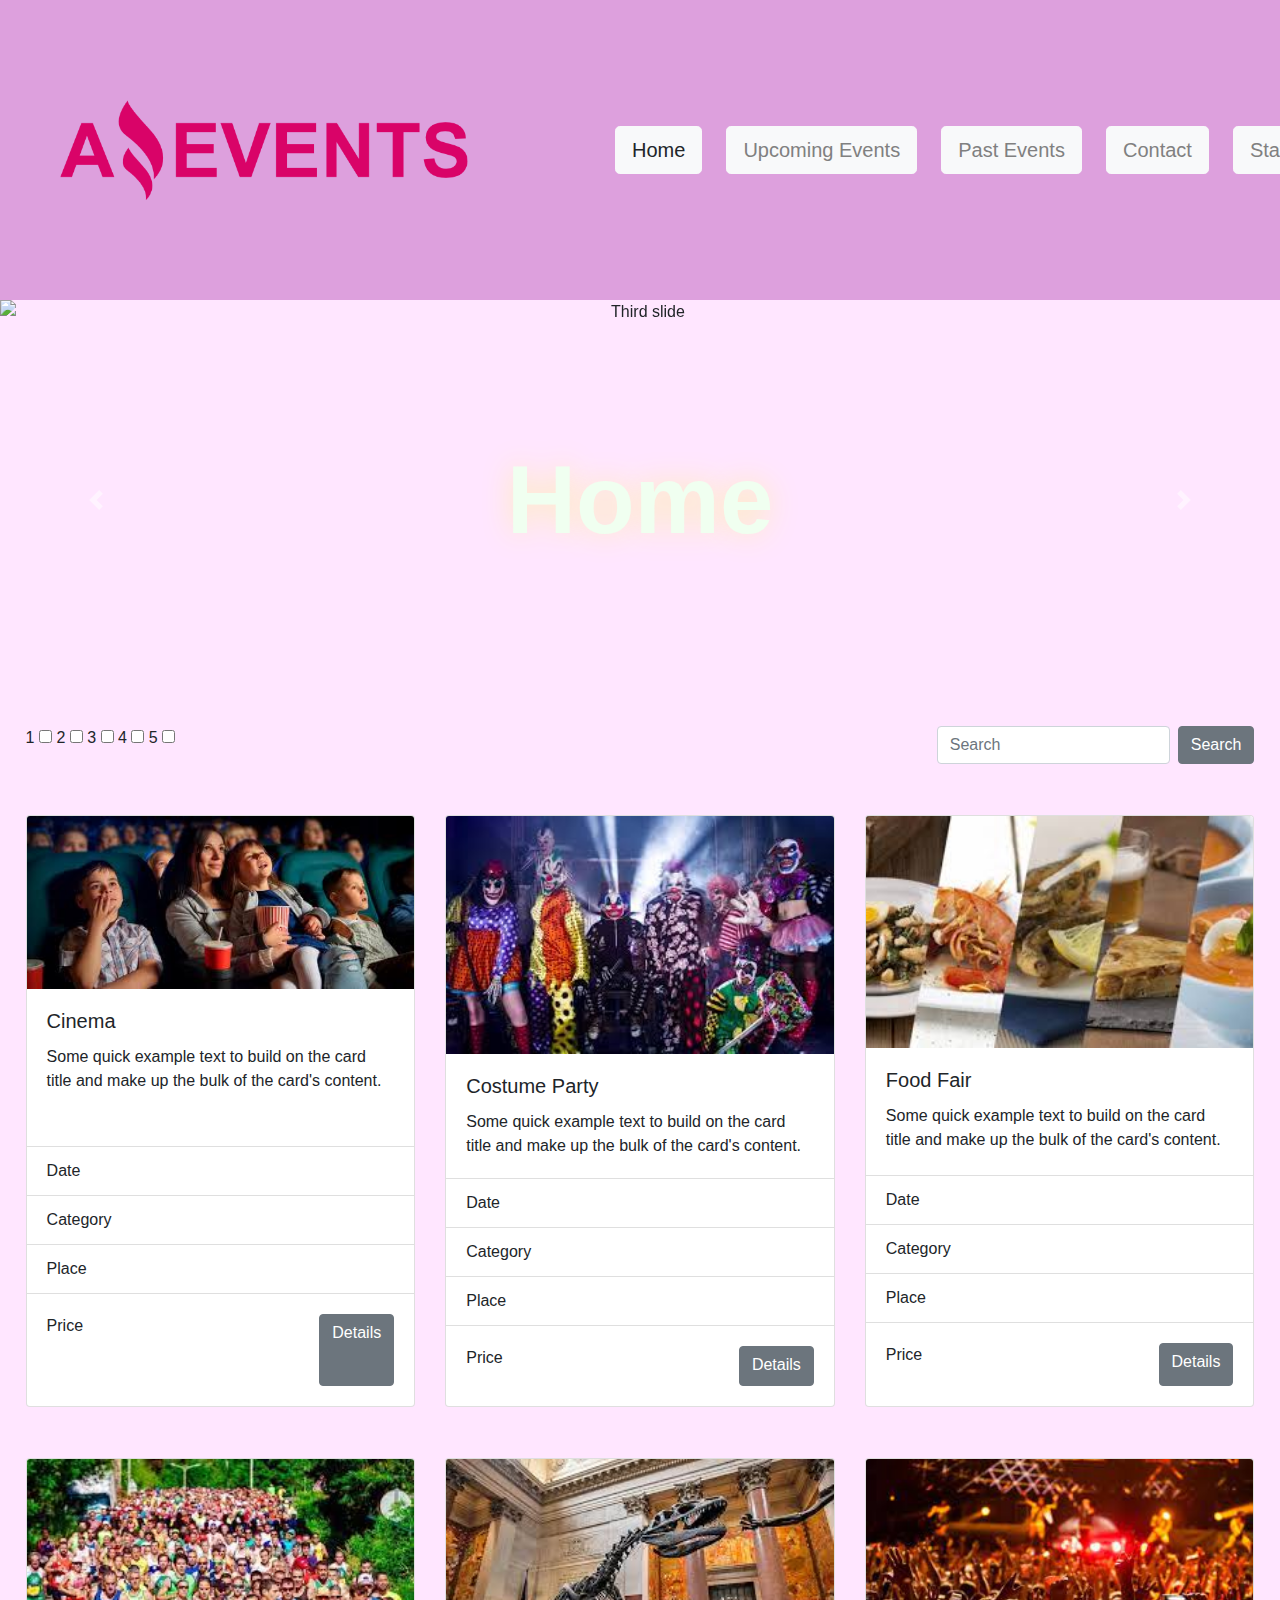
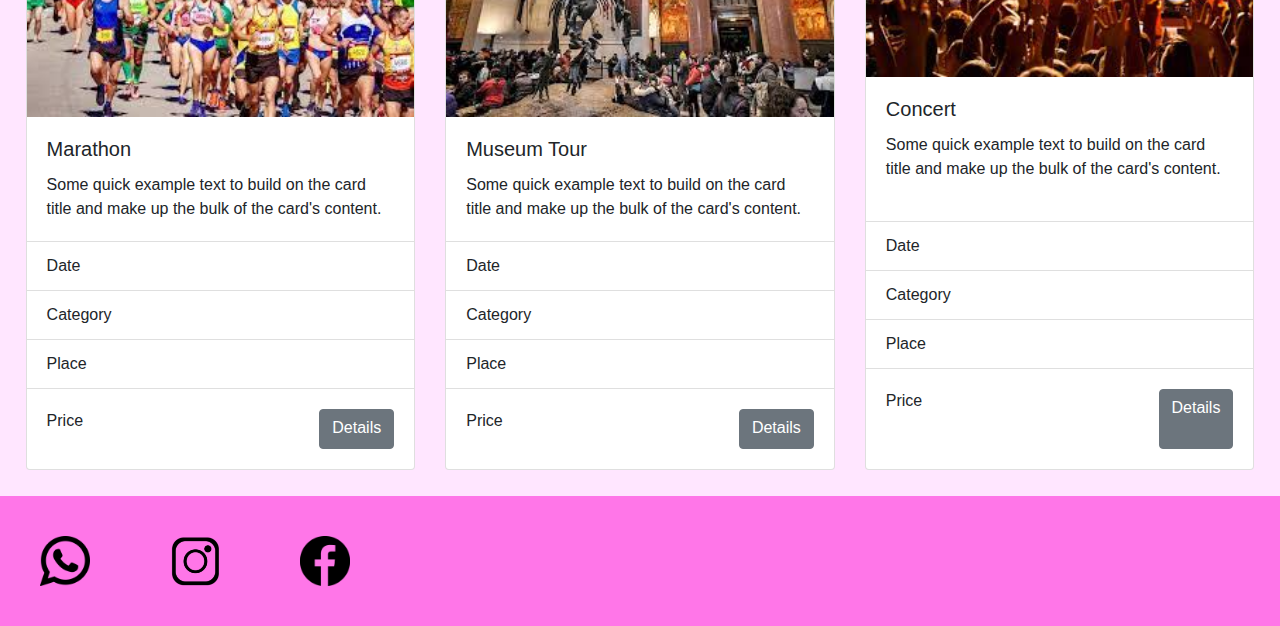
==== index.html @ 9d5e5983 "Add files via upload" ====
<!DOCTYPE html>
<html lang="en">
<head>
    <meta charset="UTF-8">
    <meta http-equiv="X-UA-Compatible" content="IE=edge">
    <meta name="viewport" content="width=device-width, initial-scale=1.0">
    <link rel="icon" type="image/png" sizes="16x16" href="Assets/Img/Logo-Amazing-Events.ico">
    <link rel="stylesheet" href="https://cdn.jsdelivr.net/npm/bootstrap@4.0.0/dist/css/bootstrap.min.css" integrity="sha384-Gn5384xqQ1aoWXA+058RXPxPg6fy4IWvTNh0E263XmFcJlSAwiGgFAW/dAiS6JXm" crossorigin="anonymous">
    <link rel="stylesheet" href="Assets/Style.css">
    <title>Home</title>
</head>


<body class="fondo">


    <header class="header">
      <img src="Assets/Img/Logo_Amazing_Events.png" alt="logo" class="logo">
        <nav class="navbar navbar-expand-lg">
            <p class="btn btn-light btn-lg links">Home</p>
            <p class="btn btn-light btn-lg links"><a href="upcoming_events.html">Upcoming Events</a></p>
            <p class="btn btn-light btn-lg links"><a href="past_events.html">Past Events</a></p>
            <p class="btn btn-light btn-lg links"><a href="contact.html">Contact</a></p>
            <p class="btn btn-light btn-lg links"><a href="stats.html">Stats</a></p>
        </nav>
    </header>  

    <div id="carouselExampleControls" class="carousel slide carrusel1" data-ride="carousel">
      <div class="carousel-inner">

        <div class="carousel-item active">
          <img class="d-block w-100 carrusel" src="Assets/Img/amazing_events4.PNG" alt="Third slide">
          <h1 class="display-1 centrado font-weight-bold">Home</h1>
        </div>

        <div class="carousel-item">
          <img class="d-block w-100 carrusel" src="Assets/Img/amazing_events3.png" alt="Fourth slide">
          <h1 class="display-1 centrado font-weight-bold">Home</h1>
        </div>

        <div class="carousel-item">
          <img class="d-block w-100 carrusel" src="Assets/Img/amazing_events5.jpg" alt="Fifth slide">
          <h1 class="display-1 centrado font-weight-bold">Home</h1>
        </div>

        <div class="carousel-item">
          <img class="d-block w-100 carrusel" src="Assets/Img/amazing_events6.jpg" alt="Sixth slide">
          <h1 class="display-1 centrado font-weight-bold">Home</h1>
        </div>

      </div>
      
      <a class="carousel-control-prev" href="#carouselExampleControls" role="button" data-slide="prev">
        <span class="carousel-control-prev-icon" aria-hidden="true"></span>
        <span class="sr-only">Previous</span>
      </a>
      <a class="carousel-control-next" href="#carouselExampleControls" role="button" data-slide="next">
        <span class="carousel-control-next-icon" aria-hidden="true"></span>
        <span class="sr-only">Next</span>
      </a>
    </div>

    


    <div class="filtro">
      <fieldset>
            <label for="">1</label>
            <input type="checkbox" name="categorias" id="">

            <label for="">2</label>
            <input type="checkbox" name="categorias" id="">

            <label for="">3</label>
            <input type="checkbox" name="categorias" id="">

            <label for="">4</label>
            <input type="checkbox" name="categorias" id="">

            <label for="">5</label>
            <input type="checkbox" name="categorias" id="">
      </fieldset>




        <div>
            <form class="form-inline">
              <input class="form-control mr-sm-2" type="search" placeholder="Search" aria-label="Search">
              <button class="btn btn-secondary my-2 my-sm-0" type="submit">Search</button>
            </form>
        </div>
    </div>


    






    <div class="card-deck cartas">
    <div class="card" style="width: 18rem;">
      <img class="card-img-top" src="Assets/Img/Cinema.jpg" alt="Card image cap">
      <div class="card-body">
        <h5 class="card-title">Cinema</h5>
        <p class="card-text">Some quick example text to build on the card title and make up the bulk of the card's content.</p>
      </div>
      <ul class="list-group list-group-flush">
        <li class="list-group-item">Date</li>
        <li class="list-group-item">Category</li>
        <li class="list-group-item">Place</li>
      </ul>
      <div class="card-body base-carta">
        <p>Price</p>
        <a href="details.html" class="card-link btn btn-secondary">Details</a>
      </div>
    </div>

    <div class="card" style="width: 18rem;">
      <img class="card-img-top" src="Assets/Img/Costume_Party.jpg" alt="Card image cap">
      <div class="card-body">
        <h5 class="card-title">Costume Party</h5>
        <p class="card-text">Some quick example text to build on the card title and make up the bulk of the card's content.</p>
      </div>
      <ul class="list-group list-group-flush">
        <li class="list-group-item">Date</li>
        <li class="list-group-item">Category</li>
        <li class="list-group-item">Place</li>
      </ul>
      <div class="card-body base-carta">
        <p>Price</p>
        <a href="details.html" class="card-link btn btn-secondary">Details</a>
      </div>
    </div>

    <div class="card" style="width: 18rem;">
      <img class="card-img-top" src="Assets/Img/Food_Fair.jpg" alt="Card image cap">
      <div class="card-body">
        <h5 class="card-title">Food Fair</h5>
        <p class="card-text">Some quick example text to build on the card title and make up the bulk of the card's content.</p>
      </div>
      <ul class="list-group list-group-flush">
        <li class="list-group-item">Date</li>
        <li class="list-group-item">Category</li>
        <li class="list-group-item">Place</li>
      </ul>
      <div class="card-body base-carta">
        <p>Price</p>
        <a href="details.html" class="card-link btn btn-secondary">Details</a>
      </div>
    </div>
    </div>

    <div class="card-deck cartas">
    <div class="card" style="width: 18rem;">
      <img class="card-img-top" src="Assets/Img/Marathon.jpg" alt="Card image cap">
      <div class="card-body">
        <h5 class="card-title">Marathon</h5>
        <p class="card-text">Some quick example text to build on the card title and make up the bulk of the card's content.</p>
      </div>
      <ul class="list-group list-group-flush">
        <li class="list-group-item">Date</li>
        <li class="list-group-item">Category</li>
        <li class="list-group-item">Place</li>
      </ul>
      <div class="card-body base-carta">
        <p>Price</p>
        <a href="details.html" class="card-link btn btn-secondary">Details</a>
      </div>
    </div>

    <div class="card" style="width: 18rem;">
      <img class="card-img-top" src="Assets/Img/Museum_Tour.jpg" alt="Card image cap">
      <div class="card-body">
        <h5 class="card-title">Museum Tour</h5>
        <p class="card-text">Some quick example text to build on the card title and make up the bulk of the card's content.</p>
      </div>
      <ul class="list-group list-group-flush">
        <li class="list-group-item">Date</li>
        <li class="list-group-item">Category</li>
        <li class="list-group-item">Place</li>
      </ul>
      <div class="card-body base-carta">
        <p>Price</p>
        <a href="details.html" class="card-link btn btn-secondary">Details</a>
      </div>
    </div>

    <div class="card" style="width: 18rem;">
      <img class="card-img-top" src="Assets/Img/Music_Concert.jpg" alt="Card image cap">
      <div class="card-body">
        <h5 class="card-title">Concert</h5>
        <p class="card-text">Some quick example text to build on the card title and make up the bulk of the card's content.</p>
      </div>
      <ul class="list-group list-group-flush">
        <li class="list-group-item">Date</li>
        <li class="list-group-item">Category</li>
        <li class="list-group-item">Place</li>
      </ul>
      <div class="card-body base-carta">
        <p>Price</p>
        <a href="details.html" class="card-link btn btn-secondary">Details</a>
      </div>
    </div>
    </div>





    <footer>
      <div><a href="https://api.whatsapp.com/send?phone=+𝟑𝟓𝟓𝟔𝟕𝟔𝟓𝟏𝟒𝟔𝟔𝟒"><img src="Assets/Img/whatsapp.png" alt="whatsapp" class="imagen2"></a></div>
      <div><a href="https://instagram.com/amazing__events?igshid=YmMyMTA2M2Y="><img src="Assets/Img/instagram.png" alt="instagram" class="imagen2"></a></div>
      <div><a href="https://www.facebook.com/profile.php?id=100068733520524"><img src="Assets/Img/facebook.png" alt="facebook" class="imagen2"></a></div>
  </footer>


    <script src="https://code.jquery.com/jquery-3.2.1.slim.min.js" integrity="sha384-KJ3o2DKtIkvYIK3UENzmM7KCkRr/rE9/Qpg6aAZGJwFDMVNA/GpGFF93hXpG5KkN" crossorigin="anonymous"></script>
    <script src="https://cdn.jsdelivr.net/npm/popper.js@1.12.9/dist/umd/popper.min.js" integrity="sha384-ApNbgh9B+Y1QKtv3Rn7W3mgPxhU9K/ScQsAP7hUibX39j7fakFPskvXusvfa0b4Q" crossorigin="anonymous"></script>
    <script src="https://cdn.jsdelivr.net/npm/bootstrap@4.0.0/dist/js/bootstrap.min.js" integrity="sha384-JZR6Spejh4U02d8jOt6vLEHfe/JQGiRRSQQxSfFWpi1MquVdAyjUar5+76PVCmYl" crossorigin="anonymous"></script>
    <script src="./index.js"></script>
</body>
</html>
---- Assets/Style.css ----
.fondo {
    background-color: rgb(255, 230, 255);
}

.logo {
    height: 100px;
    width: auto;
}

.header {
    display: flex;
    background-size: cover;
    background-color:plum;
    height: 300px;
    justify-content:space-around;
    flex-flow: row wrap;
    align-items: center;
}

a {
    color: gray;
}

a:hover {
    color: rgb(180, 23, 141);
    text-decoration: none;
}



.links {
    margin: 2%;
}

.carrusel {
    height: 400px;
}

.carrusel1 {
    text-align: center;
    position: relative;
}

.centrado{
    position: absolute;
    top: 50%;
    left: 50%;
    transform: translate(-50%, -50%);
    color: honeydew;
    text-shadow: 0 0 30px #fdedb7;
    
}

.filtro {
    display: flex;
    justify-content: space-between;
    padding: 2%;
}

.cartas {
    padding: 2%;
}

.base-carta {
    display: flex;
    justify-content: space-between;
}

.imagenes-detalles {
    flex-shrink: 0;
    height: 50%;
    width: 50%;
}

.caja1 {
    background-color: rgb(230, 229, 229);
    padding: 5%;
    display: flex;
}

.caja2 {
    padding-left: 2%;
    padding-right: 2%;
    text-align: center;
}

.titulo-tabla {
    background-color: rgb(180, 23, 141);
    font-weight: bolder;
    color: white;

}

footer {
    display: flex;
    background-color: rgb(255, 118, 232);
    flex-direction: row;

}

.imagen2 {
    height: 50px;
    width: 50px;
    margin: 40px;
}
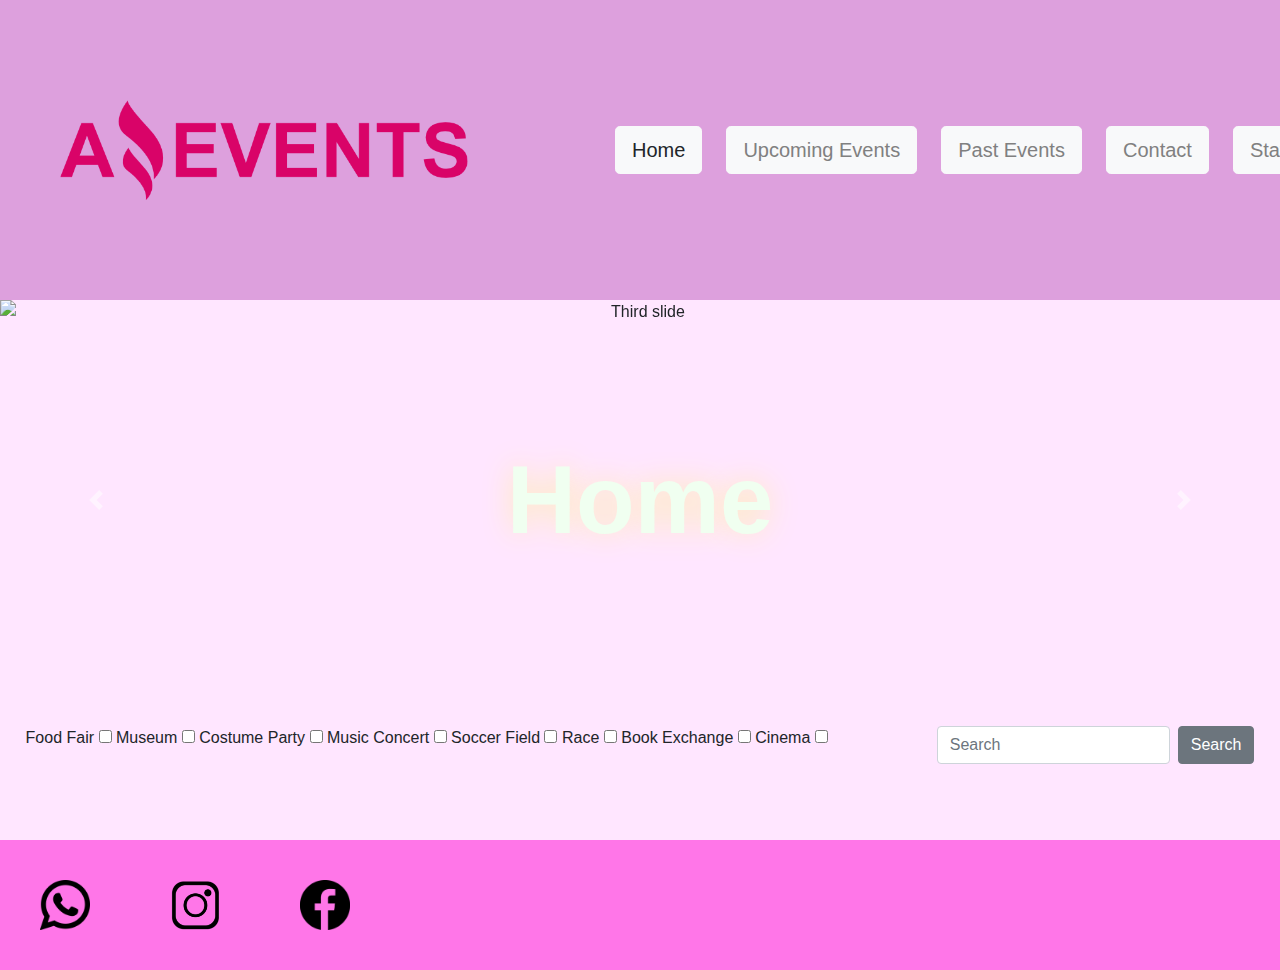
==== commit 55d00314: "task2" ====
--- a/index.html
+++ b/index.html
@@ -1,225 +1,242 @@
-<!DOCTYPE html>
-<html lang="en">
-<head>
-    <meta charset="UTF-8">
-    <meta http-equiv="X-UA-Compatible" content="IE=edge">
-    <meta name="viewport" content="width=device-width, initial-scale=1.0">
-    <link rel="icon" type="image/png" sizes="16x16" href="Assets/Img/Logo-Amazing-Events.ico">
-    <link rel="stylesheet" href="https://cdn.jsdelivr.net/npm/bootstrap@4.0.0/dist/css/bootstrap.min.css" integrity="sha384-Gn5384xqQ1aoWXA+058RXPxPg6fy4IWvTNh0E263XmFcJlSAwiGgFAW/dAiS6JXm" crossorigin="anonymous">
-    <link rel="stylesheet" href="Assets/Style.css">
-    <title>Home</title>
-</head>
-
-
-<body class="fondo">
-
-
-    <header class="header">
-      <img src="Assets/Img/Logo_Amazing_Events.png" alt="logo" class="logo">
-        <nav class="navbar navbar-expand-lg">
-            <p class="btn btn-light btn-lg links">Home</p>
-            <p class="btn btn-light btn-lg links"><a href="upcoming_events.html">Upcoming Events</a></p>
-            <p class="btn btn-light btn-lg links"><a href="past_events.html">Past Events</a></p>
-            <p class="btn btn-light btn-lg links"><a href="contact.html">Contact</a></p>
-            <p class="btn btn-light btn-lg links"><a href="stats.html">Stats</a></p>
-        </nav>
-    </header>  
-
-    <div id="carouselExampleControls" class="carousel slide carrusel1" data-ride="carousel">
-      <div class="carousel-inner">
-
-        <div class="carousel-item active">
-          <img class="d-block w-100 carrusel" src="Assets/Img/amazing_events4.PNG" alt="Third slide">
-          <h1 class="display-1 centrado font-weight-bold">Home</h1>
-        </div>
-
-        <div class="carousel-item">
-          <img class="d-block w-100 carrusel" src="Assets/Img/amazing_events3.png" alt="Fourth slide">
-          <h1 class="display-1 centrado font-weight-bold">Home</h1>
-        </div>
-
-        <div class="carousel-item">
-          <img class="d-block w-100 carrusel" src="Assets/Img/amazing_events5.jpg" alt="Fifth slide">
-          <h1 class="display-1 centrado font-weight-bold">Home</h1>
-        </div>
-
-        <div class="carousel-item">
-          <img class="d-block w-100 carrusel" src="Assets/Img/amazing_events6.jpg" alt="Sixth slide">
-          <h1 class="display-1 centrado font-weight-bold">Home</h1>
-        </div>
-
-      </div>
-      
-      <a class="carousel-control-prev" href="#carouselExampleControls" role="button" data-slide="prev">
-        <span class="carousel-control-prev-icon" aria-hidden="true"></span>
-        <span class="sr-only">Previous</span>
-      </a>
-      <a class="carousel-control-next" href="#carouselExampleControls" role="button" data-slide="next">
-        <span class="carousel-control-next-icon" aria-hidden="true"></span>
-        <span class="sr-only">Next</span>
-      </a>
-    </div>
-
-    
-
-
-    <div class="filtro">
-      <fieldset>
-            <label for="">1</label>
-            <input type="checkbox" name="categorias" id="">
-
-            <label for="">2</label>
-            <input type="checkbox" name="categorias" id="">
-
-            <label for="">3</label>
-            <input type="checkbox" name="categorias" id="">
-
-            <label for="">4</label>
-            <input type="checkbox" name="categorias" id="">
-
-            <label for="">5</label>
-            <input type="checkbox" name="categorias" id="">
-      </fieldset>
-
-
-
-
-        <div>
-            <form class="form-inline">
-              <input class="form-control mr-sm-2" type="search" placeholder="Search" aria-label="Search">
-              <button class="btn btn-secondary my-2 my-sm-0" type="submit">Search</button>
-            </form>
-        </div>
-    </div>
-
-
-    
-
-
-
-
-
-
-    <div class="card-deck cartas">
-    <div class="card" style="width: 18rem;">
-      <img class="card-img-top" src="Assets/Img/Cinema.jpg" alt="Card image cap">
-      <div class="card-body">
-        <h5 class="card-title">Cinema</h5>
-        <p class="card-text">Some quick example text to build on the card title and make up the bulk of the card's content.</p>
-      </div>
-      <ul class="list-group list-group-flush">
-        <li class="list-group-item">Date</li>
-        <li class="list-group-item">Category</li>
-        <li class="list-group-item">Place</li>
-      </ul>
-      <div class="card-body base-carta">
-        <p>Price</p>
-        <a href="details.html" class="card-link btn btn-secondary">Details</a>
-      </div>
-    </div>
-
-    <div class="card" style="width: 18rem;">
-      <img class="card-img-top" src="Assets/Img/Costume_Party.jpg" alt="Card image cap">
-      <div class="card-body">
-        <h5 class="card-title">Costume Party</h5>
-        <p class="card-text">Some quick example text to build on the card title and make up the bulk of the card's content.</p>
-      </div>
-      <ul class="list-group list-group-flush">
-        <li class="list-group-item">Date</li>
-        <li class="list-group-item">Category</li>
-        <li class="list-group-item">Place</li>
-      </ul>
-      <div class="card-body base-carta">
-        <p>Price</p>
-        <a href="details.html" class="card-link btn btn-secondary">Details</a>
-      </div>
-    </div>
-
-    <div class="card" style="width: 18rem;">
-      <img class="card-img-top" src="Assets/Img/Food_Fair.jpg" alt="Card image cap">
-      <div class="card-body">
-        <h5 class="card-title">Food Fair</h5>
-        <p class="card-text">Some quick example text to build on the card title and make up the bulk of the card's content.</p>
-      </div>
-      <ul class="list-group list-group-flush">
-        <li class="list-group-item">Date</li>
-        <li class="list-group-item">Category</li>
-        <li class="list-group-item">Place</li>
-      </ul>
-      <div class="card-body base-carta">
-        <p>Price</p>
-        <a href="details.html" class="card-link btn btn-secondary">Details</a>
-      </div>
-    </div>
-    </div>
-
-    <div class="card-deck cartas">
-    <div class="card" style="width: 18rem;">
-      <img class="card-img-top" src="Assets/Img/Marathon.jpg" alt="Card image cap">
-      <div class="card-body">
-        <h5 class="card-title">Marathon</h5>
-        <p class="card-text">Some quick example text to build on the card title and make up the bulk of the card's content.</p>
-      </div>
-      <ul class="list-group list-group-flush">
-        <li class="list-group-item">Date</li>
-        <li class="list-group-item">Category</li>
-        <li class="list-group-item">Place</li>
-      </ul>
-      <div class="card-body base-carta">
-        <p>Price</p>
-        <a href="details.html" class="card-link btn btn-secondary">Details</a>
-      </div>
-    </div>
-
-    <div class="card" style="width: 18rem;">
-      <img class="card-img-top" src="Assets/Img/Museum_Tour.jpg" alt="Card image cap">
-      <div class="card-body">
-        <h5 class="card-title">Museum Tour</h5>
-        <p class="card-text">Some quick example text to build on the card title and make up the bulk of the card's content.</p>
-      </div>
-      <ul class="list-group list-group-flush">
-        <li class="list-group-item">Date</li>
-        <li class="list-group-item">Category</li>
-        <li class="list-group-item">Place</li>
-      </ul>
-      <div class="card-body base-carta">
-        <p>Price</p>
-        <a href="details.html" class="card-link btn btn-secondary">Details</a>
-      </div>
-    </div>
-
-    <div class="card" style="width: 18rem;">
-      <img class="card-img-top" src="Assets/Img/Music_Concert.jpg" alt="Card image cap">
-      <div class="card-body">
-        <h5 class="card-title">Concert</h5>
-        <p class="card-text">Some quick example text to build on the card title and make up the bulk of the card's content.</p>
-      </div>
-      <ul class="list-group list-group-flush">
-        <li class="list-group-item">Date</li>
-        <li class="list-group-item">Category</li>
-        <li class="list-group-item">Place</li>
-      </ul>
-      <div class="card-body base-carta">
-        <p>Price</p>
-        <a href="details.html" class="card-link btn btn-secondary">Details</a>
-      </div>
-    </div>
-    </div>
-
-
-
-
-
-    <footer>
-      <div><a href="https://api.whatsapp.com/send?phone=+𝟑𝟓𝟓𝟔𝟕𝟔𝟓𝟏𝟒𝟔𝟔𝟒"><img src="Assets/Img/whatsapp.png" alt="whatsapp" class="imagen2"></a></div>
-      <div><a href="https://instagram.com/amazing__events?igshid=YmMyMTA2M2Y="><img src="Assets/Img/instagram.png" alt="instagram" class="imagen2"></a></div>
-      <div><a href="https://www.facebook.com/profile.php?id=100068733520524"><img src="Assets/Img/facebook.png" alt="facebook" class="imagen2"></a></div>
-  </footer>
-
-
-    <script src="https://code.jquery.com/jquery-3.2.1.slim.min.js" integrity="sha384-KJ3o2DKtIkvYIK3UENzmM7KCkRr/rE9/Qpg6aAZGJwFDMVNA/GpGFF93hXpG5KkN" crossorigin="anonymous"></script>
-    <script src="https://cdn.jsdelivr.net/npm/popper.js@1.12.9/dist/umd/popper.min.js" integrity="sha384-ApNbgh9B+Y1QKtv3Rn7W3mgPxhU9K/ScQsAP7hUibX39j7fakFPskvXusvfa0b4Q" crossorigin="anonymous"></script>
-    <script src="https://cdn.jsdelivr.net/npm/bootstrap@4.0.0/dist/js/bootstrap.min.js" integrity="sha384-JZR6Spejh4U02d8jOt6vLEHfe/JQGiRRSQQxSfFWpi1MquVdAyjUar5+76PVCmYl" crossorigin="anonymous"></script>
-    <script src="./index.js"></script>
-</body>
+<!DOCTYPE html>
+<html lang="en">
+<head>
+    <meta charset="UTF-8">
+    <meta http-equiv="X-UA-Compatible" content="IE=edge">
+    <meta name="viewport" content="width=device-width, initial-scale=1.0">
+    <link rel="icon" type="image/png" sizes="16x16" href="Assets/Img/Logo-Amazing-Events.ico">
+    <link rel="stylesheet" href="https://cdn.jsdelivr.net/npm/bootstrap@4.0.0/dist/css/bootstrap.min.css" integrity="sha384-Gn5384xqQ1aoWXA+058RXPxPg6fy4IWvTNh0E263XmFcJlSAwiGgFAW/dAiS6JXm" crossorigin="anonymous">
+    <link rel="stylesheet" href="Assets/Style.css">
+    
+    <title>Home</title>
+</head>
+
+
+<body class="fondo">
+
+
+    <header class="header">
+      <img src="Assets/Img/Logo_Amazing_Events.png" alt="logo" class="logo">
+        <nav class="navbar navbar-expand-lg">
+            <p class="btn btn-light btn-lg links">Home</p>
+            <p class="btn btn-light btn-lg links"><a href="upcoming_events.html">Upcoming Events</a></p>
+            <p class="btn btn-light btn-lg links"><a href="past_events.html">Past Events</a></p>
+            <p class="btn btn-light btn-lg links"><a href="contact.html">Contact</a></p>
+            <p class="btn btn-light btn-lg links"><a href="stats.html">Stats</a></p>
+        </nav>
+    </header>  
+
+    <div id="carouselExampleControls" class="carousel slide carrusel1" data-ride="carousel">
+      <div class="carousel-inner">
+
+        <div class="carousel-item active">
+          <img class="d-block w-100 carrusel" src="Assets/Img/amazing_events4.PNG" alt="Third slide">
+          <h1 class="display-1 centrado font-weight-bold">Home</h1>
+        </div>
+
+        <div class="carousel-item">
+          <img class="d-block w-100 carrusel" src="Assets/Img/amazing_events3.png" alt="Fourth slide">
+          <h1 class="display-1 centrado font-weight-bold">Home</h1>
+        </div>
+
+        <div class="carousel-item">
+          <img class="d-block w-100 carrusel" src="Assets/Img/amazing_events5.jpg" alt="Fifth slide">
+          <h1 class="display-1 centrado font-weight-bold">Home</h1>
+        </div>
+
+        <div class="carousel-item">
+          <img class="d-block w-100 carrusel" src="Assets/Img/amazing_events6.jpg" alt="Sixth slide">
+          <h1 class="display-1 centrado font-weight-bold">Home</h1>
+        </div>
+
+      </div>
+      
+      <a class="carousel-control-prev" href="#carouselExampleControls" role="button" data-slide="prev">
+        <span class="carousel-control-prev-icon" aria-hidden="true"></span>
+        <span class="sr-only">Previous</span>
+      </a>
+      <a class="carousel-control-next" href="#carouselExampleControls" role="button" data-slide="next">
+        <span class="carousel-control-next-icon" aria-hidden="true"></span>
+        <span class="sr-only">Next</span>
+      </a>
+    </div>
+
+    
+
+
+    <div class="filtro">
+      <fieldset>
+            <label for="">Food Fair</label>
+            <input type="checkbox" name="categorias" id="">
+
+            <label for="">Museum</label>
+            <input type="checkbox" name="categorias" id="">
+
+            <label for="">Costume Party</label>
+            <input type="checkbox" name="categorias" id="">
+
+            <label for="">Music Concert</label>
+            <input type="checkbox" name="categorias" id="">
+
+            <label for="">Soccer Field</label>
+            <input type="checkbox" name="categorias" id="">
+
+            <label for="">Race</label>
+            <input type="checkbox" name="categorias" id="">
+
+            <label for="">Book Exchange</label>
+            <input type="checkbox" name="categorias" id="">
+
+            <label for="">Cinema</label>
+            <input type="checkbox" name="categorias" id="">
+      </fieldset>
+
+
+
+
+        <div>
+            <form class="form-inline">
+              <input class="form-control mr-sm-2" type="search" placeholder="Search" aria-label="Search">
+              <button class="btn btn-secondary my-2 my-sm-0" type="submit">Search</button>
+            </form>
+        </div>
+    </div>
+
+
+    
+
+
+
+
+
+    
+    <div class="card-deck cartas" id="contenedor-cartas">
+      <!--
+        
+    <div class="card" style="width: 18rem;">
+      <img class="card-img-top" src="Assets/Img/Cinema.jpg" alt="Card image cap">
+      <div class="card-body">
+        <h5 class="card-title">Cinema</h5>
+        <p class="card-text">Some quick example text to build on the card title and make up the bulk of the card's content.</p>
+      </div>
+      <ul class="list-group list-group-flush">
+        <li class="list-group-item">Date</li>
+        <li class="list-group-item">Category</li>
+        <li class="list-group-item">Place</li>
+      </ul>
+      <div class="card-body base-carta">
+        <p>Price</p>
+        <a href="details.html" class="card-link btn btn-secondary">Details</a>
+      </div>
+    </div>
+
+    <div class="card" style="width: 18rem;">
+      <img class="card-img-top" src="Assets/Img/Costume_Party.jpg" alt="Card image cap">
+      <div class="card-body">
+        <h5 class="card-title">Costume Party</h5>
+        <p class="card-text">Some quick example text to build on the card title and make up the bulk of the card's content.</p>
+      </div>
+      <ul class="list-group list-group-flush">
+        <li class="list-group-item">Date</li>
+        <li class="list-group-item">Category</li>
+        <li class="list-group-item">Place</li>
+      </ul>
+      <div class="card-body base-carta">
+        <p>Price</p>
+        <a href="details.html" class="card-link btn btn-secondary">Details</a>
+      </div>
+    </div>
+
+    <div class="card" style="width: 18rem;">
+      <img class="card-img-top" src="Assets/Img/Food_Fair.jpg" alt="Card image cap">
+      <div class="card-body">
+        <h5 class="card-title">Food Fair</h5>
+        <p class="card-text">Some quick example text to build on the card title and make up the bulk of the card's content.</p>
+      </div>
+      <ul class="list-group list-group-flush">
+        <li class="list-group-item">Date</li>
+        <li class="list-group-item">Category</li>
+        <li class="list-group-item">Place</li>
+      </ul>
+      <div class="card-body base-carta">
+        <p>Price</p>
+        <a href="details.html" class="card-link btn btn-secondary">Details</a>
+      </div>
+    </div>
+    </div>
+
+    <div class="card-deck cartas">
+    <div class="card" style="width: 18rem;">
+      <img class="card-img-top" src="Assets/Img/Marathon.jpg" alt="Card image cap">
+      <div class="card-body">
+        <h5 class="card-title">Marathon</h5>
+        <p class="card-text">Some quick example text to build on the card title and make up the bulk of the card's content.</p>
+      </div>
+      <ul class="list-group list-group-flush">
+        <li class="list-group-item">Date</li>
+        <li class="list-group-item">Category</li>
+        <li class="list-group-item">Place</li>
+      </ul>
+      <div class="card-body base-carta">
+        <p>Price</p>
+        <a href="details.html" class="card-link btn btn-secondary">Details</a>
+      </div>
+    </div>
+
+    <div class="card" style="width: 18rem;">
+      <img class="card-img-top" src="Assets/Img/Museum_Tour.jpg" alt="Card image cap">
+      <div class="card-body">
+        <h5 class="card-title">Museum Tour</h5>
+        <p class="card-text">Some quick example text to build on the card title and make up the bulk of the card's content.</p>
+      </div>
+      <ul class="list-group list-group-flush">
+        <li class="list-group-item">Date</li>
+        <li class="list-group-item">Category</li>
+        <li class="list-group-item">Place</li>
+      </ul>
+      <div class="card-body base-carta">
+        <p>Price</p>
+        <a href="details.html" class="card-link btn btn-secondary">Details</a>
+      </div>
+    </div>
+
+    <div class="card" style="width: 18rem;">
+      <img class="card-img-top" src="Assets/Img/Music_Concert.jpg" alt="Card image cap">
+      <div class="card-body">
+        <h5 class="card-title">Concert</h5>
+        <p class="card-text">Some quick example text to build on the card title and make up the bulk of the card's content.</p>
+      </div>
+      <ul class="list-group list-group-flush">
+        <li class="list-group-item">Date</li>
+        <li class="list-group-item">Category</li>
+        <li class="list-group-item">Place</li>
+      </ul>
+      <div class="card-body base-carta">
+        <p>Price</p>
+        <a href="details.html" class="card-link btn btn-secondary">Details</a>
+      </div>
+    </div>
+     
+    -->
+    </div> 
+
+   
+
+
+
+
+
+    <footer>
+      <div><a href="https://api.whatsapp.com/send?phone=+𝟑𝟓𝟓𝟔𝟕𝟔𝟓𝟏𝟒𝟔𝟔𝟒"><img src="Assets/Img/whatsapp.png" alt="whatsapp" class="imagen2"></a></div>
+      <div><a href="https://instagram.com/amazing__events?igshid=YmMyMTA2M2Y="><img src="Assets/Img/instagram.png" alt="instagram" class="imagen2"></a></div>
+      <div><a href="https://www.facebook.com/profile.php?id=100068733520524"><img src="Assets/Img/facebook.png" alt="facebook" class="imagen2"></a></div>
+  </footer>
+
+    <script src="./data.js"></script>
+    <script src="https://code.jquery.com/jquery-3.2.1.slim.min.js" integrity="sha384-KJ3o2DKtIkvYIK3UENzmM7KCkRr/rE9/Qpg6aAZGJwFDMVNA/GpGFF93hXpG5KkN" crossorigin="anonymous"></script>
+    <script src="https://cdn.jsdelivr.net/npm/popper.js@1.12.9/dist/umd/popper.min.js" integrity="sha384-ApNbgh9B+Y1QKtv3Rn7W3mgPxhU9K/ScQsAP7hUibX39j7fakFPskvXusvfa0b4Q" crossorigin="anonymous"></script>
+    <script src="https://cdn.jsdelivr.net/npm/bootstrap@4.0.0/dist/js/bootstrap.min.js" integrity="sha384-JZR6Spejh4U02d8jOt6vLEHfe/JQGiRRSQQxSfFWpi1MquVdAyjUar5+76PVCmYl" crossorigin="anonymous"></script>
+    <script src="./index.js"></script>
+    
+</body>
 </html>--- a/Assets/Style.css
+++ b/Assets/Style.css
@@ -1,105 +1,120 @@
-.fondo {
-    background-color: rgb(255, 230, 255);
-}
-
-.logo {
-    height: 100px;
-    width: auto;
-}
-
-.header {
-    display: flex;
-    background-size: cover;
-    background-color:plum;
-    height: 300px;
-    justify-content:space-around;
-    flex-flow: row wrap;
-    align-items: center;
-}
-
-a {
-    color: gray;
-}
-
-a:hover {
-    color: rgb(180, 23, 141);
-    text-decoration: none;
-}
-
-
-
-.links {
-    margin: 2%;
-}
-
-.carrusel {
-    height: 400px;
-}
-
-.carrusel1 {
-    text-align: center;
-    position: relative;
-}
-
-.centrado{
-    position: absolute;
-    top: 50%;
-    left: 50%;
-    transform: translate(-50%, -50%);
-    color: honeydew;
-    text-shadow: 0 0 30px #fdedb7;
-    
-}
-
-.filtro {
-    display: flex;
-    justify-content: space-between;
-    padding: 2%;
-}
-
-.cartas {
-    padding: 2%;
-}
-
-.base-carta {
-    display: flex;
-    justify-content: space-between;
-}
-
-.imagenes-detalles {
-    flex-shrink: 0;
-    height: 50%;
-    width: 50%;
-}
-
-.caja1 {
-    background-color: rgb(230, 229, 229);
-    padding: 5%;
-    display: flex;
-}
-
-.caja2 {
-    padding-left: 2%;
-    padding-right: 2%;
-    text-align: center;
-}
-
-.titulo-tabla {
-    background-color: rgb(180, 23, 141);
-    font-weight: bolder;
-    color: white;
-
-}
-
-footer {
-    display: flex;
-    background-color: rgb(255, 118, 232);
-    flex-direction: row;
-
-}
-
-.imagen2 {
-    height: 50px;
-    width: 50px;
-    margin: 40px;
-}+.fondo {
+    background-color: rgb(255, 230, 255);
+}
+
+
+.logo {
+    height: 100px;
+    width: auto;
+}
+
+.header {
+    display: flex;
+    background-size: cover;
+    background-color:plum;
+    height: 300px;
+    justify-content:space-around;
+    flex-flow: row wrap;
+    align-items: center;
+}
+
+a {
+    color: gray;
+}
+
+a:hover {
+    color: rgb(180, 23, 141);
+    text-decoration: none;
+}
+
+
+
+.links {
+    margin: 2%;
+}
+
+.carrusel {
+    height: 400px;
+}
+
+.carrusel1 {
+    text-align: center;
+    position: relative;
+}
+
+.centrado{
+    position: absolute;
+    top: 50%;
+    left: 50%;
+    transform: translate(-50%, -50%);
+    color: honeydew;
+    text-shadow: 0 0 30px #fdedb7;
+    
+}
+
+.filtro {
+    display: flex;
+    justify-content: space-between;
+    padding: 2%;
+}
+
+
+
+.cartas {
+    padding: 2%;
+}
+
+
+
+.base-carta {
+    display: flex;
+    justify-content: space-between;
+}
+
+.imagenes-detalles {
+    flex-shrink: 0;
+    height: 50%;
+    width: 50%;
+}
+
+.caja1 {
+    background-color: rgb(230, 229, 229);
+    padding: 5%;
+    display: flex;
+}
+
+.caja2 {
+    padding-left: 2%;
+    padding-right: 2%;
+    text-align: center;
+}
+
+.titulo-tabla {
+    background-color: rgb(180, 23, 141);
+    font-weight: bolder;
+    color: white;
+
+}
+
+footer {
+    display: flex;
+    background-color: rgb(255, 118, 232);
+    flex-direction: row;
+
+}
+
+.imagen2 {
+    height: 50px;
+    width: 50px;
+    margin: 40px;
+}
+
+
+
+.card-img-top {
+    max-width: 100%;
+    width: 700px;
+    height: 40%;
+    object-fit: cover;
+}
+
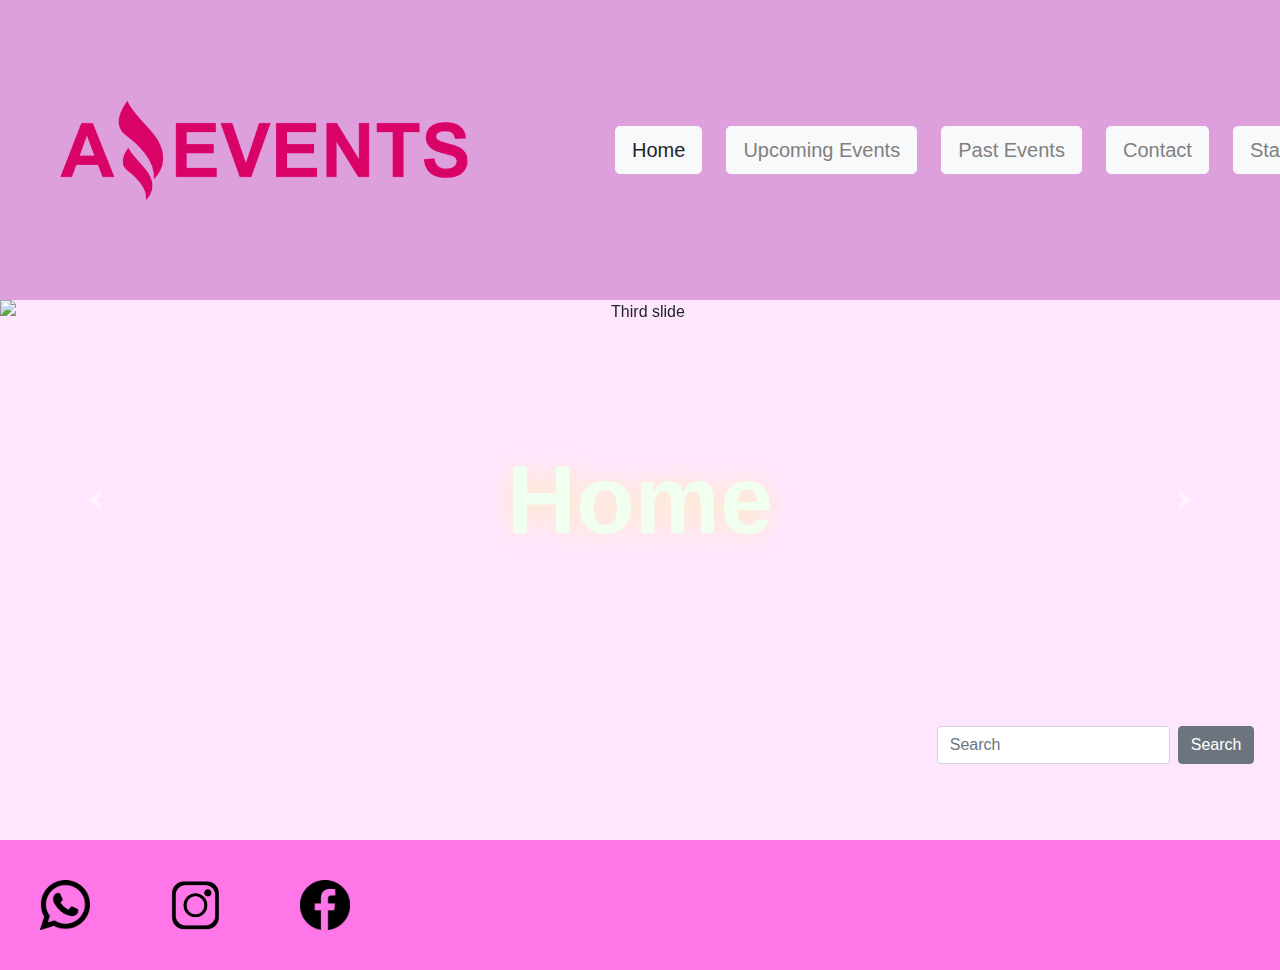
==== commit 6aa757ab: "filters and details" ====
--- a/index.html
+++ b/index.html
@@ -65,39 +65,44 @@
 
 
     <div class="filtro">
-      <fieldset>
-            <label for="">Food Fair</label>
-            <input type="checkbox" name="categorias" id="">
-
-            <label for="">Museum</label>
-            <input type="checkbox" name="categorias" id="">
-
-            <label for="">Costume Party</label>
-            <input type="checkbox" name="categorias" id="">
-
-            <label for="">Music Concert</label>
-            <input type="checkbox" name="categorias" id="">
-
-            <label for="">Soccer Field</label>
-            <input type="checkbox" name="categorias" id="">
-
-            <label for="">Race</label>
-            <input type="checkbox" name="categorias" id="">
-
-            <label for="">Book Exchange</label>
-            <input type="checkbox" name="categorias" id="">
-
-            <label for="">Cinema</label>
-            <input type="checkbox" name="categorias" id="">
+      <div id="prueba" class="casilleros">
+
+      </div >
+      <!--
+      <fieldset class="casilleros">
+            <label for="food_fair">Food Fair</label>
+            <input type="checkbox" name="categorias" id="food_fair">
+
+            <label for="museum">Museum</label>
+            <input type="checkbox" name="categorias" id="museum">
+
+            <label for="costume_party">Costume Party</label>
+            <input type="checkbox" name="categorias" id="costume_party">
+
+            <label for="music_concert">Music Concert</label>
+            <input type="checkbox" name="categorias" id="music_concert">
+
+            <label for="soccer_field">Soccer Field</label>
+            <input type="checkbox" name="categorias" id="soccer_field">
+
+            <label for="race">Race</label>
+            <input type="checkbox" name="categorias" id="race">
+
+            <label for="book_exchange">Book Exchange</label>
+            <input type="checkbox" name="categorias" id="book_exchange">
+
+            <label for="cinema">Cinema</label>
+            <input type="checkbox" name="categorias" id="cinema">
       </fieldset>
+      -->
 
 
 
 
         <div>
             <form class="form-inline">
-              <input class="form-control mr-sm-2" type="search" placeholder="Search" aria-label="Search">
-              <button class="btn btn-secondary my-2 my-sm-0" type="submit">Search</button>
+              <input class="form-control mr-sm-2" type="search" placeholder="Search" aria-label="Search" id="barra-buscador">
+              <button class="btn btn-secondary my-2 my-sm-0" type="submit" id="boton-buscador">Search</button>
             </form>
         </div>
     </div>
--- a/Assets/Style.css
+++ b/Assets/Style.css
@@ -71,10 +71,23 @@
     justify-content: space-between;
 }
 
+.boton {
+    padding: 2%;
+    display: flex;
+    justify-content: start;
+}
+
 .imagenes-detalles {
     flex-shrink: 0;
-    height: 50%;
-    width: 50%;
+    float: right;
+    width: 40%;
+    padding: 2%;
+}
+
+.detalles {
+    display: flex;
+    flex-wrap: wrap;
+    float: left;
 }
 
 .caja1 {
@@ -86,7 +99,8 @@
 .caja2 {
     padding-left: 2%;
     padding-right: 2%;
-    text-align: center;
+    flex-grow: 1.5;
+    justify-content: end;
 }
 
 .titulo-tabla {
@@ -118,3 +132,14 @@
     object-fit: cover;
 }
 
+.casilleros {
+    font-weight: bold;
+    display: flex;
+    justify-content: space-around;
+    flex-grow: 2;
+  
+}
+
+.casilla {
+    padding-right: 1%;
+}
